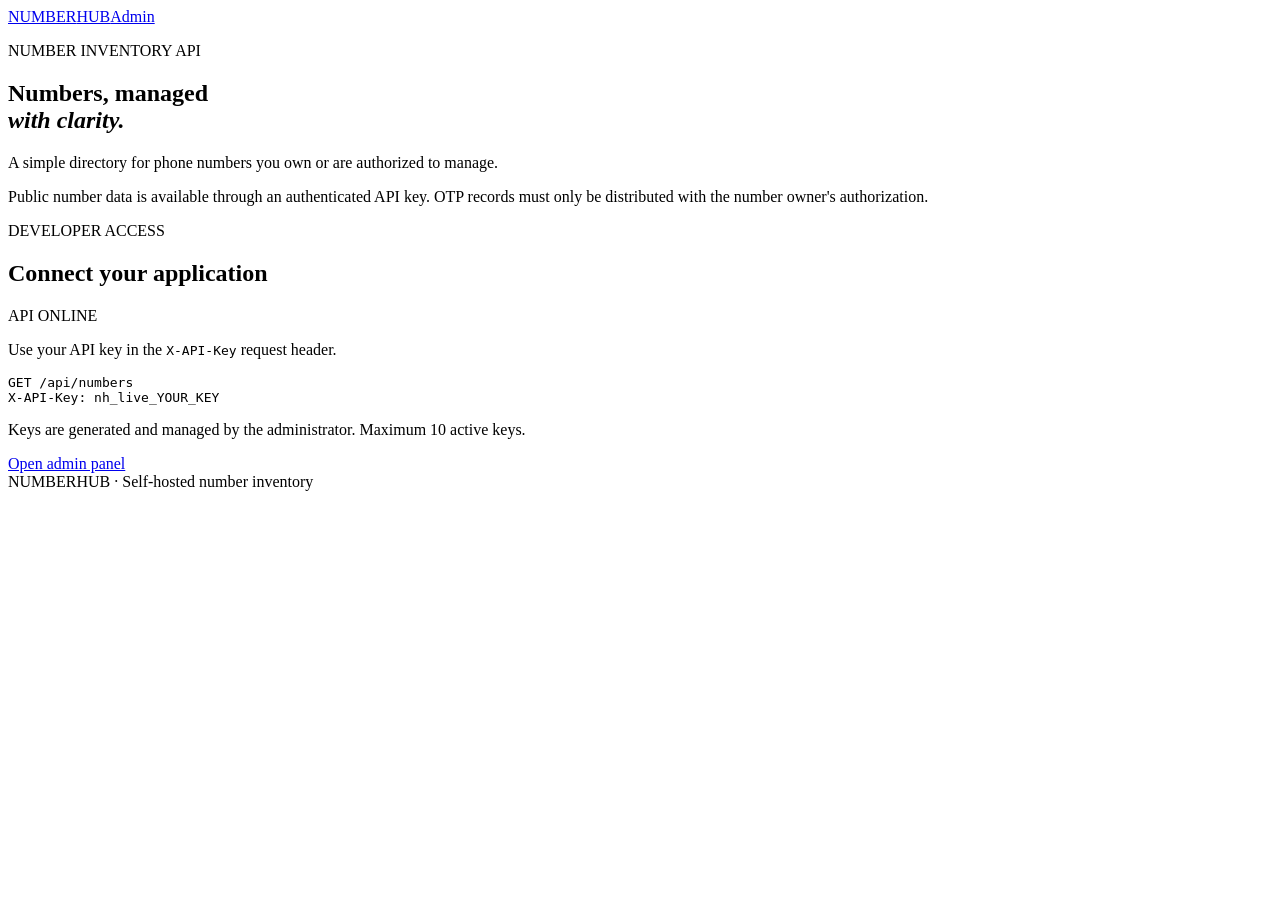
==== public/index.html @ 6fe547e5 "Initial commit: numberhub-vercel" ====
<!doctype html>
<html lang="en"><head><meta charset="utf-8"><meta name="viewport" content="width=device-width,initial-scale=1"><title>NumberHub</title><link rel="stylesheet" href="/style.css"></head>
<body><header class="top"><a class="brand" href="/">NUMBER<span>HUB</span></a><a class="navlink" href="/admin">Admin</a></header>
<main class="wrap"><section class="hero"><p class="eyebrow">NUMBER INVENTORY API</p><h1>Numbers, managed<br><em>with clarity.</em></h1><p class="muted">A simple directory for phone numbers you own or are authorized to manage.</p><div class="notice">Public number data is available through an authenticated API key. OTP records must only be distributed with the number owner's authorization.</div></section>
<section class="panel"><div class="sectionhead"><div><p class="eyebrow">DEVELOPER ACCESS</p><h2>Connect your application</h2></div><span class="status">API ONLINE</span></div><p class="muted">Use your API key in the <code>X-API-Key</code> request header.</p><pre>GET /api/numbers
X-API-Key: nh_live_YOUR_KEY</pre><p class="small muted">Keys are generated and managed by the administrator. Maximum 10 active keys.</p><a class="button" href="/admin">Open admin panel</a></section>
<footer>NUMBERHUB <span>·</span> Self-hosted number inventory</footer></main></body></html>
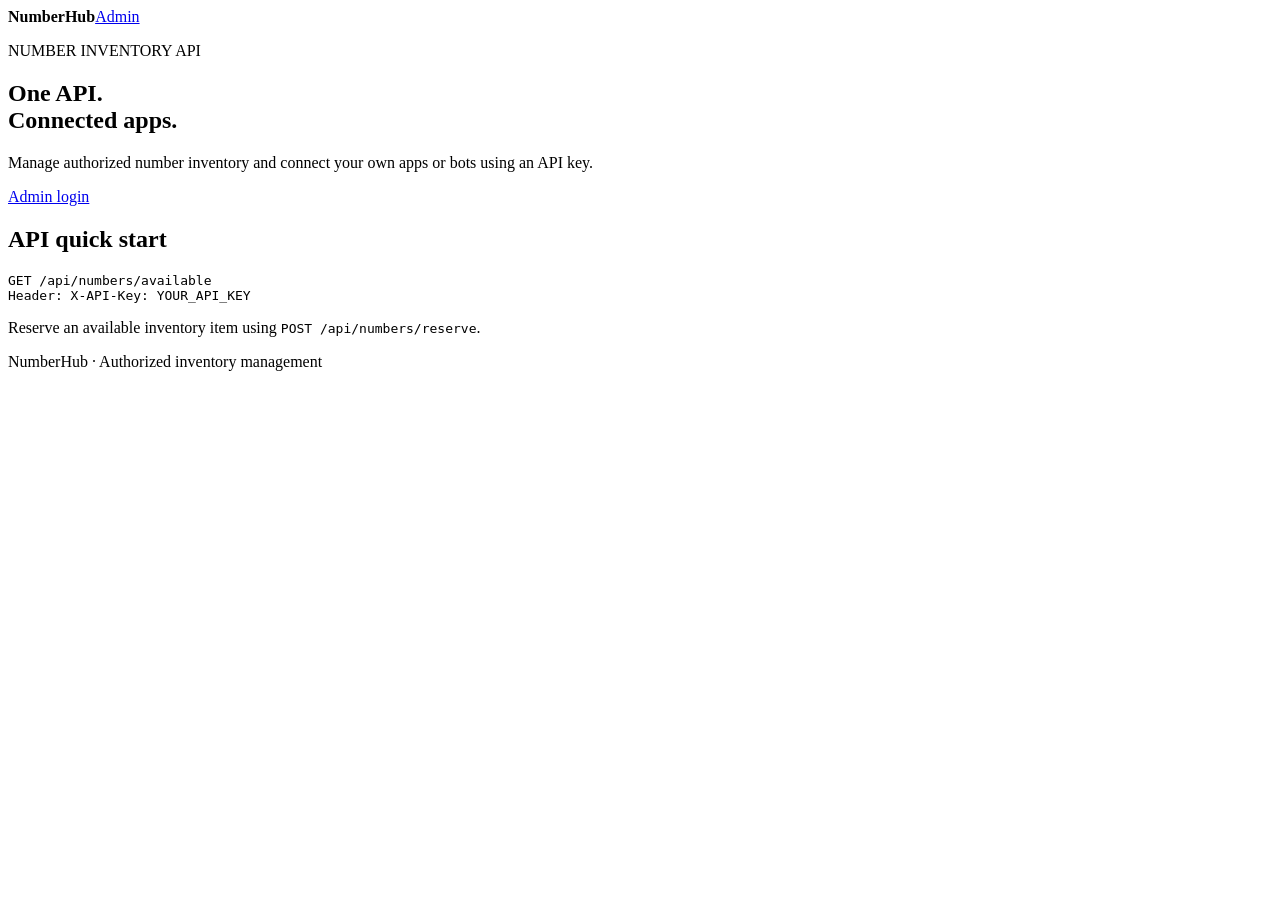
==== commit 1946b6b0: "Initial commit: NumberHub-Vercel-API" ====
--- a/public/index.html
+++ b/public/index.html
@@ -1,7 +1,2 @@
-<!doctype html>
-<html lang="en"><head><meta charset="utf-8"><meta name="viewport" content="width=device-width,initial-scale=1"><title>NumberHub</title><link rel="stylesheet" href="/style.css"></head>
-<body><header class="top"><a class="brand" href="/">NUMBER<span>HUB</span></a><a class="navlink" href="/admin">Admin</a></header>
-<main class="wrap"><section class="hero"><p class="eyebrow">NUMBER INVENTORY API</p><h1>Numbers, managed<br><em>with clarity.</em></h1><p class="muted">A simple directory for phone numbers you own or are authorized to manage.</p><div class="notice">Public number data is available through an authenticated API key. OTP records must only be distributed with the number owner's authorization.</div></section>
-<section class="panel"><div class="sectionhead"><div><p class="eyebrow">DEVELOPER ACCESS</p><h2>Connect your application</h2></div><span class="status">API ONLINE</span></div><p class="muted">Use your API key in the <code>X-API-Key</code> request header.</p><pre>GET /api/numbers
-X-API-Key: nh_live_YOUR_KEY</pre><p class="small muted">Keys are generated and managed by the administrator. Maximum 10 active keys.</p><a class="button" href="/admin">Open admin panel</a></section>
-<footer>NUMBERHUB <span>·</span> Self-hosted number inventory</footer></main></body></html>+<!doctype html><html lang="en"><head><meta charset="utf-8"><meta name="viewport" content="width=device-width,initial-scale=1"><title>NumberHub API</title><link rel="stylesheet" href="/style.css"></head><body><main class="wrap"><nav><b>NumberHub</b><a href="/admin">Admin</a></nav><section class="hero"><p class="eyebrow">NUMBER INVENTORY API</p><h1>One API.<br>Connected apps.</h1><p>Manage authorized number inventory and connect your own apps or bots using an API key.</p><a class="button" href="/admin">Admin login</a></section><section class="panel"><h2>API quick start</h2><pre>GET /api/numbers/available
+Header: X-API-Key: YOUR_API_KEY</pre><p>Reserve an available inventory item using <code>POST /api/numbers/reserve</code>.</p></section><footer>NumberHub · Authorized inventory management</footer></main></body></html>
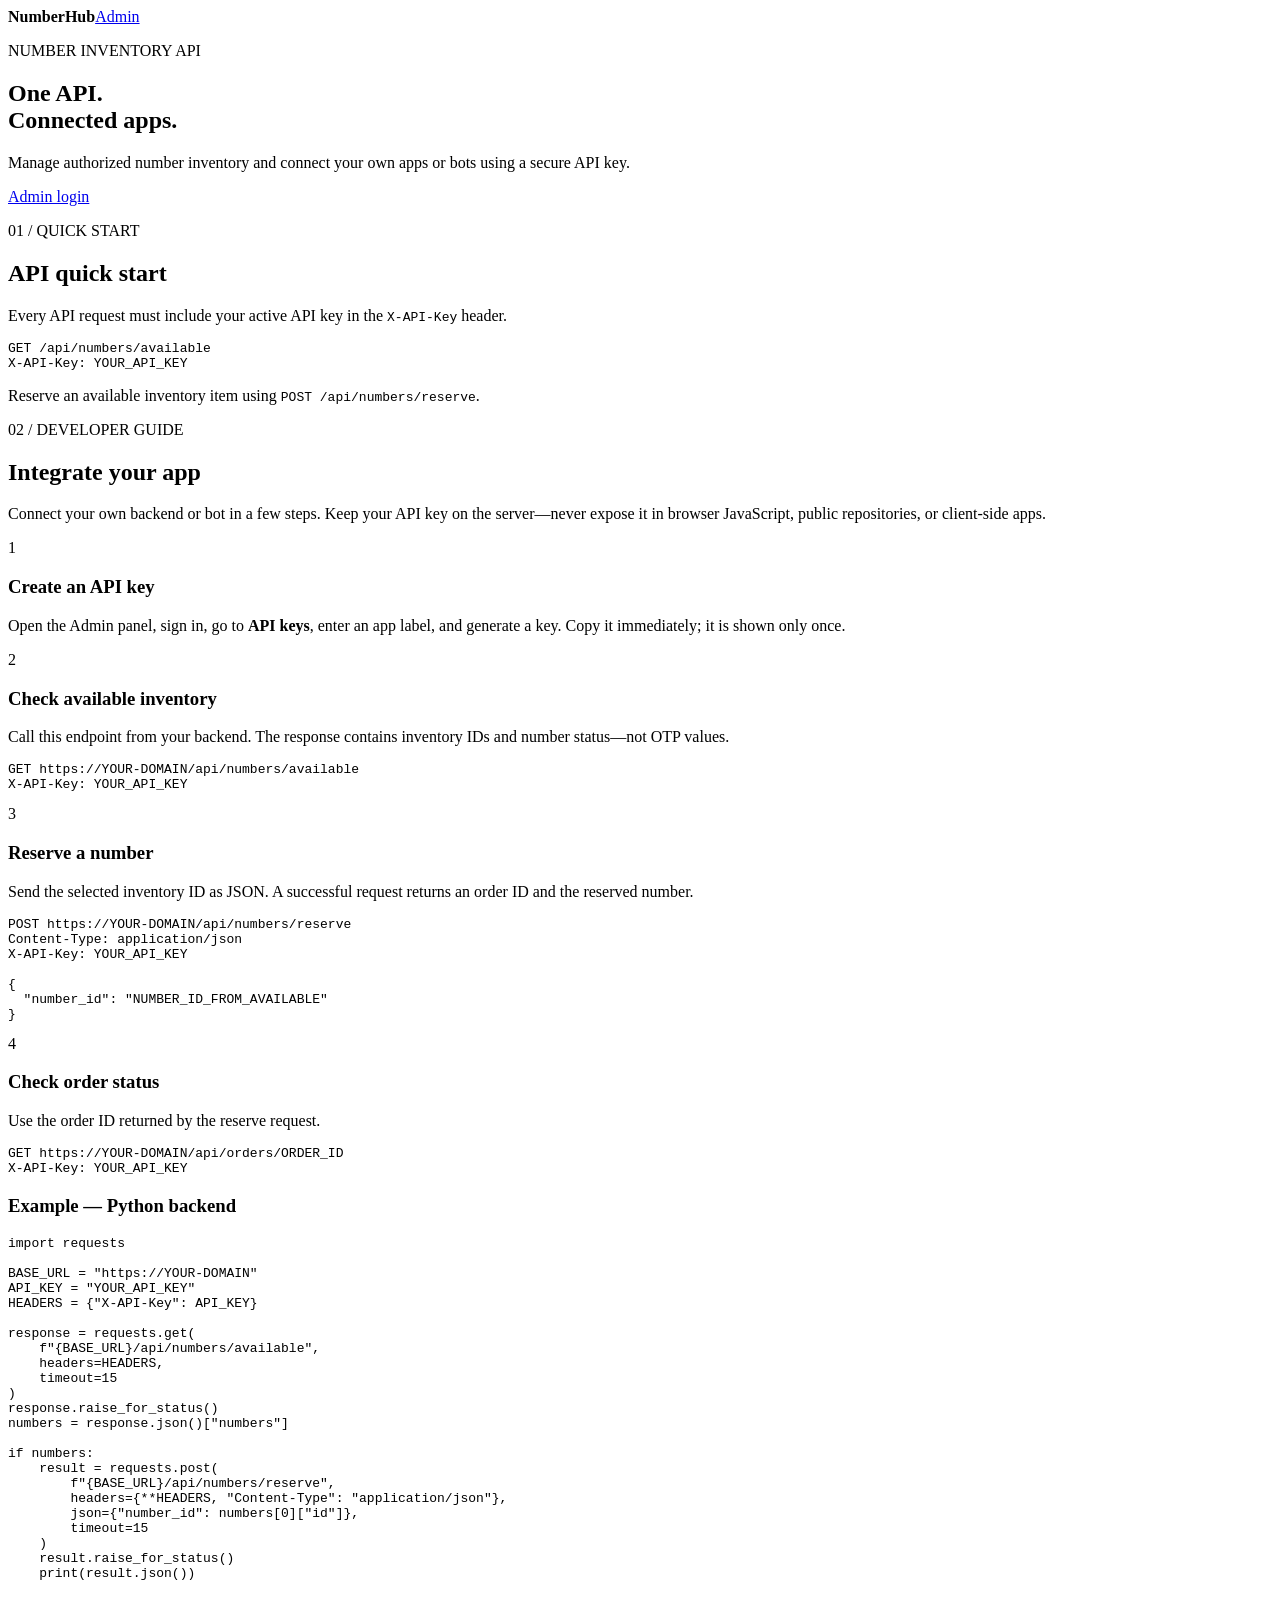
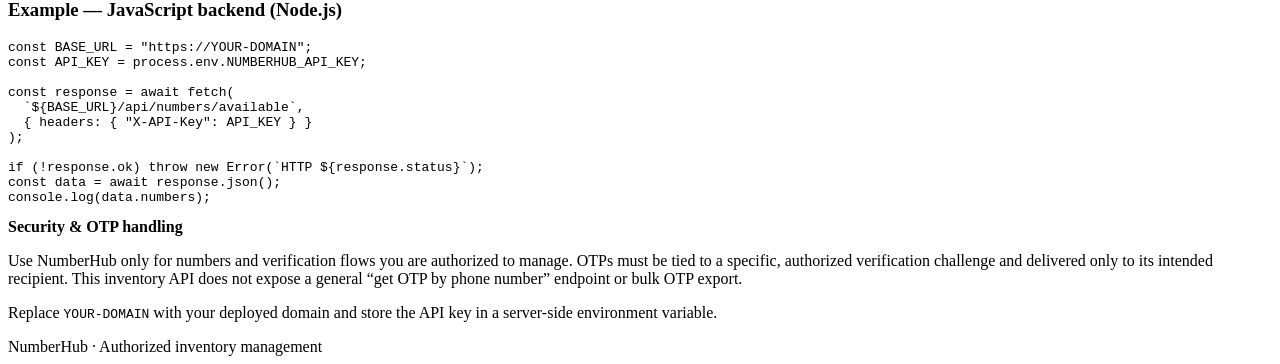
==== commit 4d165321: "Initial commit: NumberHub-Vercel-API" ====
--- a/public/index.html
+++ b/public/index.html
@@ -1,2 +1,77 @@
-<!doctype html><html lang="en"><head><meta charset="utf-8"><meta name="viewport" content="width=device-width,initial-scale=1"><title>NumberHub API</title><link rel="stylesheet" href="/style.css"></head><body><main class="wrap"><nav><b>NumberHub</b><a href="/admin">Admin</a></nav><section class="hero"><p class="eyebrow">NUMBER INVENTORY API</p><h1>One API.<br>Connected apps.</h1><p>Manage authorized number inventory and connect your own apps or bots using an API key.</p><a class="button" href="/admin">Admin login</a></section><section class="panel"><h2>API quick start</h2><pre>GET /api/numbers/available
-Header: X-API-Key: YOUR_API_KEY</pre><p>Reserve an available inventory item using <code>POST /api/numbers/reserve</code>.</p></section><footer>NumberHub · Authorized inventory management</footer></main></body></html>
+<!doctype html>
+<html lang="en">
+<head>
+<meta charset="utf-8"><meta name="viewport" content="width=device-width,initial-scale=1">
+<meta name="theme-color" content="#17191d"><title>NumberHub — Number Inventory API</title>
+<link rel="stylesheet" href="/style.css">
+</head>
+<body><main class="wrap">
+<nav><b>NumberHub</b><a href="/admin">Admin</a></nav>
+<section class="hero">
+<p class="eyebrow">NUMBER INVENTORY API</p><h1>One API.<br>Connected apps.</h1>
+<p>Manage authorized number inventory and connect your own apps or bots using a secure API key.</p>
+<a class="button" href="/admin">Admin login</a>
+</section>
+<section class="panel" id="quick-start">
+<p class="eyebrow">01 / QUICK START</p><h2>API quick start</h2>
+<p>Every API request must include your active API key in the <code>X-API-Key</code> header.</p>
+<pre>GET /api/numbers/available
+X-API-Key: YOUR_API_KEY</pre>
+<p>Reserve an available inventory item using <code>POST /api/numbers/reserve</code>.</p>
+</section>
+<section class="panel integration" id="integration-guide">
+<p class="eyebrow">02 / DEVELOPER GUIDE</p><h2>Integrate your app</h2>
+<p class="lead">Connect your own backend or bot in a few steps. Keep your API key on the server—never expose it in browser JavaScript, public repositories, or client-side apps.</p>
+<div class="step"><span class="step-no">1</span><div><h3>Create an API key</h3><p>Open the Admin panel, sign in, go to <b>API keys</b>, enter an app label, and generate a key. Copy it immediately; it is shown only once.</p></div></div>
+<div class="step"><span class="step-no">2</span><div><h3>Check available inventory</h3><p>Call this endpoint from your backend. The response contains inventory IDs and number status—not OTP values.</p><pre>GET https://YOUR-DOMAIN/api/numbers/available
+X-API-Key: YOUR_API_KEY</pre></div></div>
+<div class="step"><span class="step-no">3</span><div><h3>Reserve a number</h3><p>Send the selected inventory ID as JSON. A successful request returns an order ID and the reserved number.</p><pre>POST https://YOUR-DOMAIN/api/numbers/reserve
+Content-Type: application/json
+X-API-Key: YOUR_API_KEY
+
+{
+  "number_id": "NUMBER_ID_FROM_AVAILABLE"
+}</pre></div></div>
+<div class="step"><span class="step-no">4</span><div><h3>Check order status</h3><p>Use the order ID returned by the reserve request.</p><pre>GET https://YOUR-DOMAIN/api/orders/ORDER_ID
+X-API-Key: YOUR_API_KEY</pre></div></div>
+<h3>Example — Python backend</h3>
+<pre>import requests
+
+BASE_URL = "https://YOUR-DOMAIN"
+API_KEY = "YOUR_API_KEY"
+HEADERS = {"X-API-Key": API_KEY}
+
+response = requests.get(
+    f"{BASE_URL}/api/numbers/available",
+    headers=HEADERS,
+    timeout=15
+)
+response.raise_for_status()
+numbers = response.json()["numbers"]
+
+if numbers:
+    result = requests.post(
+        f"{BASE_URL}/api/numbers/reserve",
+        headers={**HEADERS, "Content-Type": "application/json"},
+        json={"number_id": numbers[0]["id"]},
+        timeout=15
+    )
+    result.raise_for_status()
+    print(result.json())</pre>
+<h3>Example — JavaScript backend (Node.js)</h3>
+<pre>const BASE_URL = "https://YOUR-DOMAIN";
+const API_KEY = process.env.NUMBERHUB_API_KEY;
+
+const response = await fetch(
+  `${BASE_URL}/api/numbers/available`,
+  { headers: { "X-API-Key": API_KEY } }
+);
+
+if (!response.ok) throw new Error(`HTTP ${response.status}`);
+const data = await response.json();
+console.log(data.numbers);</pre>
+<div class="notice"><b>Security &amp; OTP handling</b><p>Use NumberHub only for numbers and verification flows you are authorized to manage. OTPs must be tied to a specific, authorized verification challenge and delivered only to its intended recipient. This inventory API does not expose a general “get OTP by phone number” endpoint or bulk OTP export.</p></div>
+<p class="muted">Replace <code>YOUR-DOMAIN</code> with your deployed domain and store the API key in a server-side environment variable.</p>
+</section>
+<footer>NumberHub · Authorized inventory management</footer>
+</main></body></html>
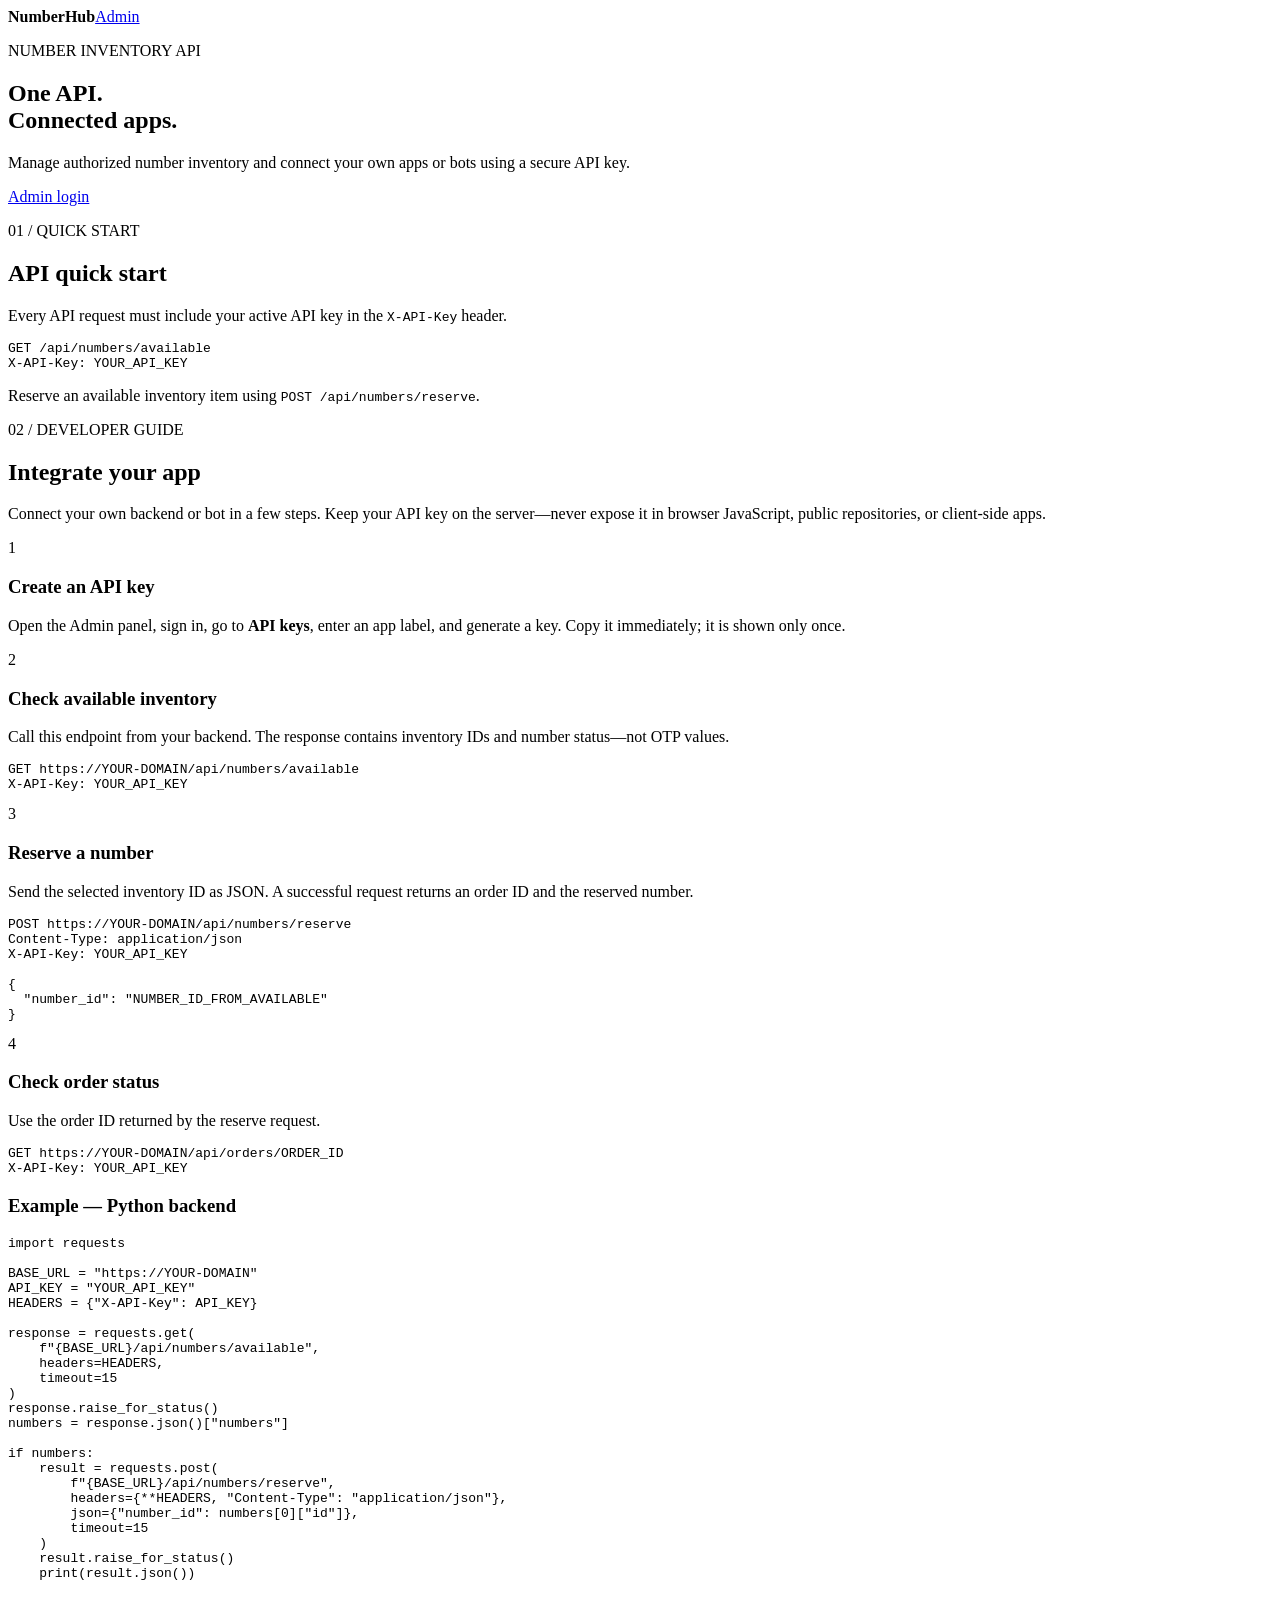
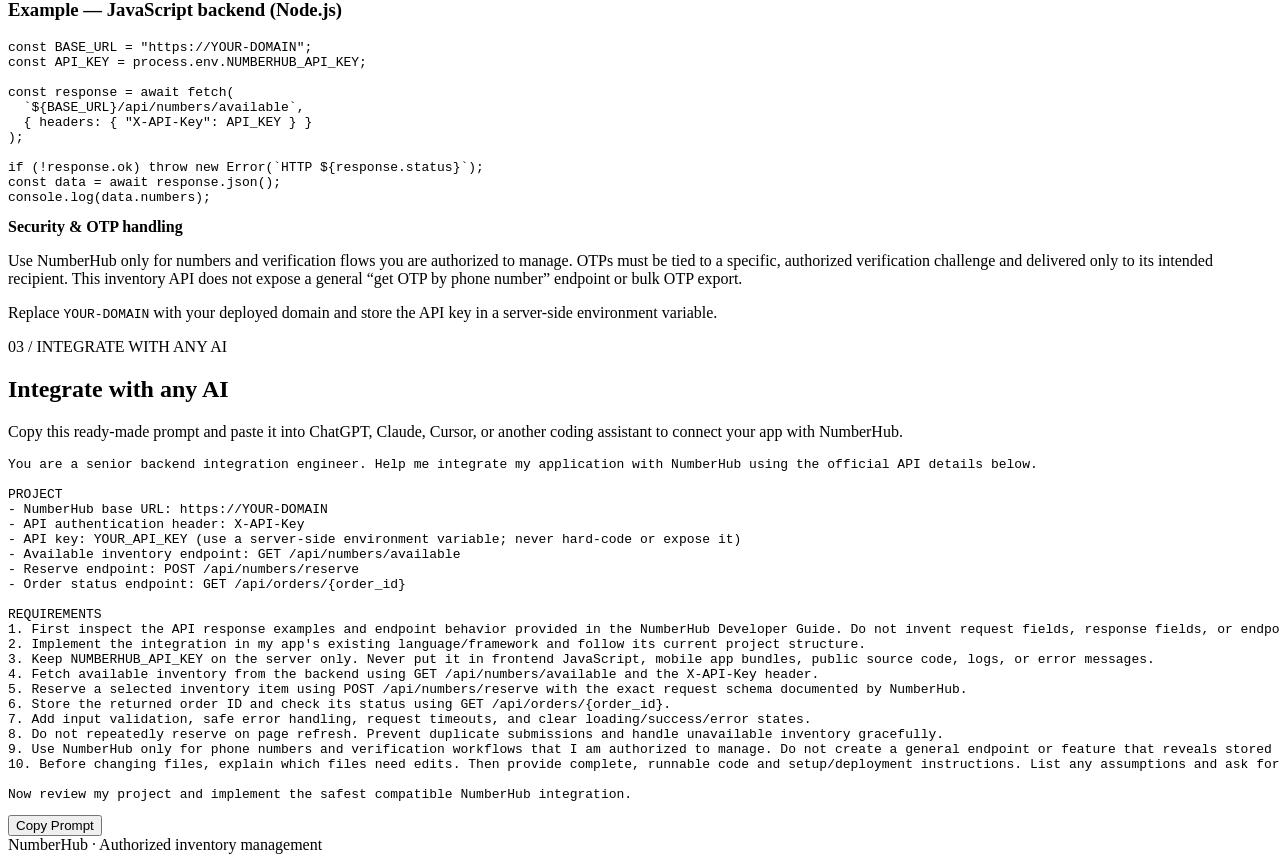
==== commit 03e273b2: "Initial commit: NumberHub-Vercel-API" ====
--- a/public/index.html
+++ b/public/index.html
@@ -73,5 +73,40 @@
 <div class="notice"><b>Security &amp; OTP handling</b><p>Use NumberHub only for numbers and verification flows you are authorized to manage. OTPs must be tied to a specific, authorized verification challenge and delivered only to its intended recipient. This inventory API does not expose a general “get OTP by phone number” endpoint or bulk OTP export.</p></div>
 <p class="muted">Replace <code>YOUR-DOMAIN</code> with your deployed domain and store the API key in a server-side environment variable.</p>
 </section>
+
+<section class="panel integration" id="ai-integration">
+<p class="eyebrow">03 / INTEGRATE WITH ANY AI</p>
+<h2>Integrate with any AI</h2>
+<p class="lead">Copy this ready-made prompt and paste it into ChatGPT, Claude, Cursor, or another coding assistant to connect your app with NumberHub.</p>
+<pre id="aiPrompt" class="prompt-box"></pre>
+<button type="button" id="copyPromptBtn" onclick="copyIntegrationPrompt()">Copy Prompt</button>
+<span id="copyPromptStatus" class="muted" aria-live="polite"></span>
+</section>
+<script>
+const integrationPrompt = "You are a senior backend integration engineer. Help me integrate my application with NumberHub using the official API details below.\n\nPROJECT\n- NumberHub base URL: https://YOUR-DOMAIN\n- API authentication header: X-API-Key\n- API key: YOUR_API_KEY (use a server-side environment variable; never hard-code or expose it)\n- Available inventory endpoint: GET /api/numbers/available\n- Reserve endpoint: POST /api/numbers/reserve\n- Order status endpoint: GET /api/orders/{order_id}\n\nREQUIREMENTS\n1. First inspect the API response examples and endpoint behavior provided in the NumberHub Developer Guide. Do not invent request fields, response fields, or endpoints.\n2. Implement the integration in my app's existing language/framework and follow its current project structure.\n3. Keep NUMBERHUB_API_KEY on the server only. Never put it in frontend JavaScript, mobile app bundles, public source code, logs, or error messages.\n4. Fetch available inventory from the backend using GET /api/numbers/available and the X-API-Key header.\n5. Reserve a selected inventory item using POST /api/numbers/reserve with the exact request schema documented by NumberHub.\n6. Store the returned order ID and check its status using GET /api/orders/{order_id}.\n7. Add input validation, safe error handling, request timeouts, and clear loading/success/error states.\n8. Do not repeatedly reserve on page refresh. Prevent duplicate submissions and handle unavailable inventory gracefully.\n9. Use NumberHub only for phone numbers and verification workflows that I am authorized to manage. Do not create a general endpoint or feature that reveals stored OTPs by phone number, exposes OTP pools, or exports OTPs in bulk. Any OTP handling must be tied to a specific authorized verification challenge and delivered only to its intended recipient.\n10. Before changing files, explain which files need edits. Then provide complete, runnable code and setup/deployment instructions. List any assumptions and ask for missing API schemas instead of guessing.\n\nNow review my project and implement the safest compatible NumberHub integration.";
+document.getElementById("aiPrompt").textContent = integrationPrompt;
+async function copyIntegrationPrompt() {
+  const button = document.getElementById("copyPromptBtn");
+  const status = document.getElementById("copyPromptStatus");
+  try {
+    await navigator.clipboard.writeText(integrationPrompt);
+    button.textContent = "Copied!";
+    status.textContent = "Prompt copied. Paste it into your AI coding assistant.";
+  } catch (error) {
+    const field = document.createElement("textarea");
+    field.value = integrationPrompt;
+    field.style.position = "fixed";
+    field.style.opacity = "0";
+    document.body.appendChild(field);
+    field.select();
+    const copied = document.execCommand("copy");
+    field.remove();
+    button.textContent = copied ? "Copied!" : "Copy failed";
+    status.textContent = copied ? "Prompt copied." : "Please select and copy the prompt manually.";
+  }
+  setTimeout(() => button.textContent = "Copy Prompt", 2200);
+}
+</script>
+
 <footer>NumberHub · Authorized inventory management</footer>
 </main></body></html>
